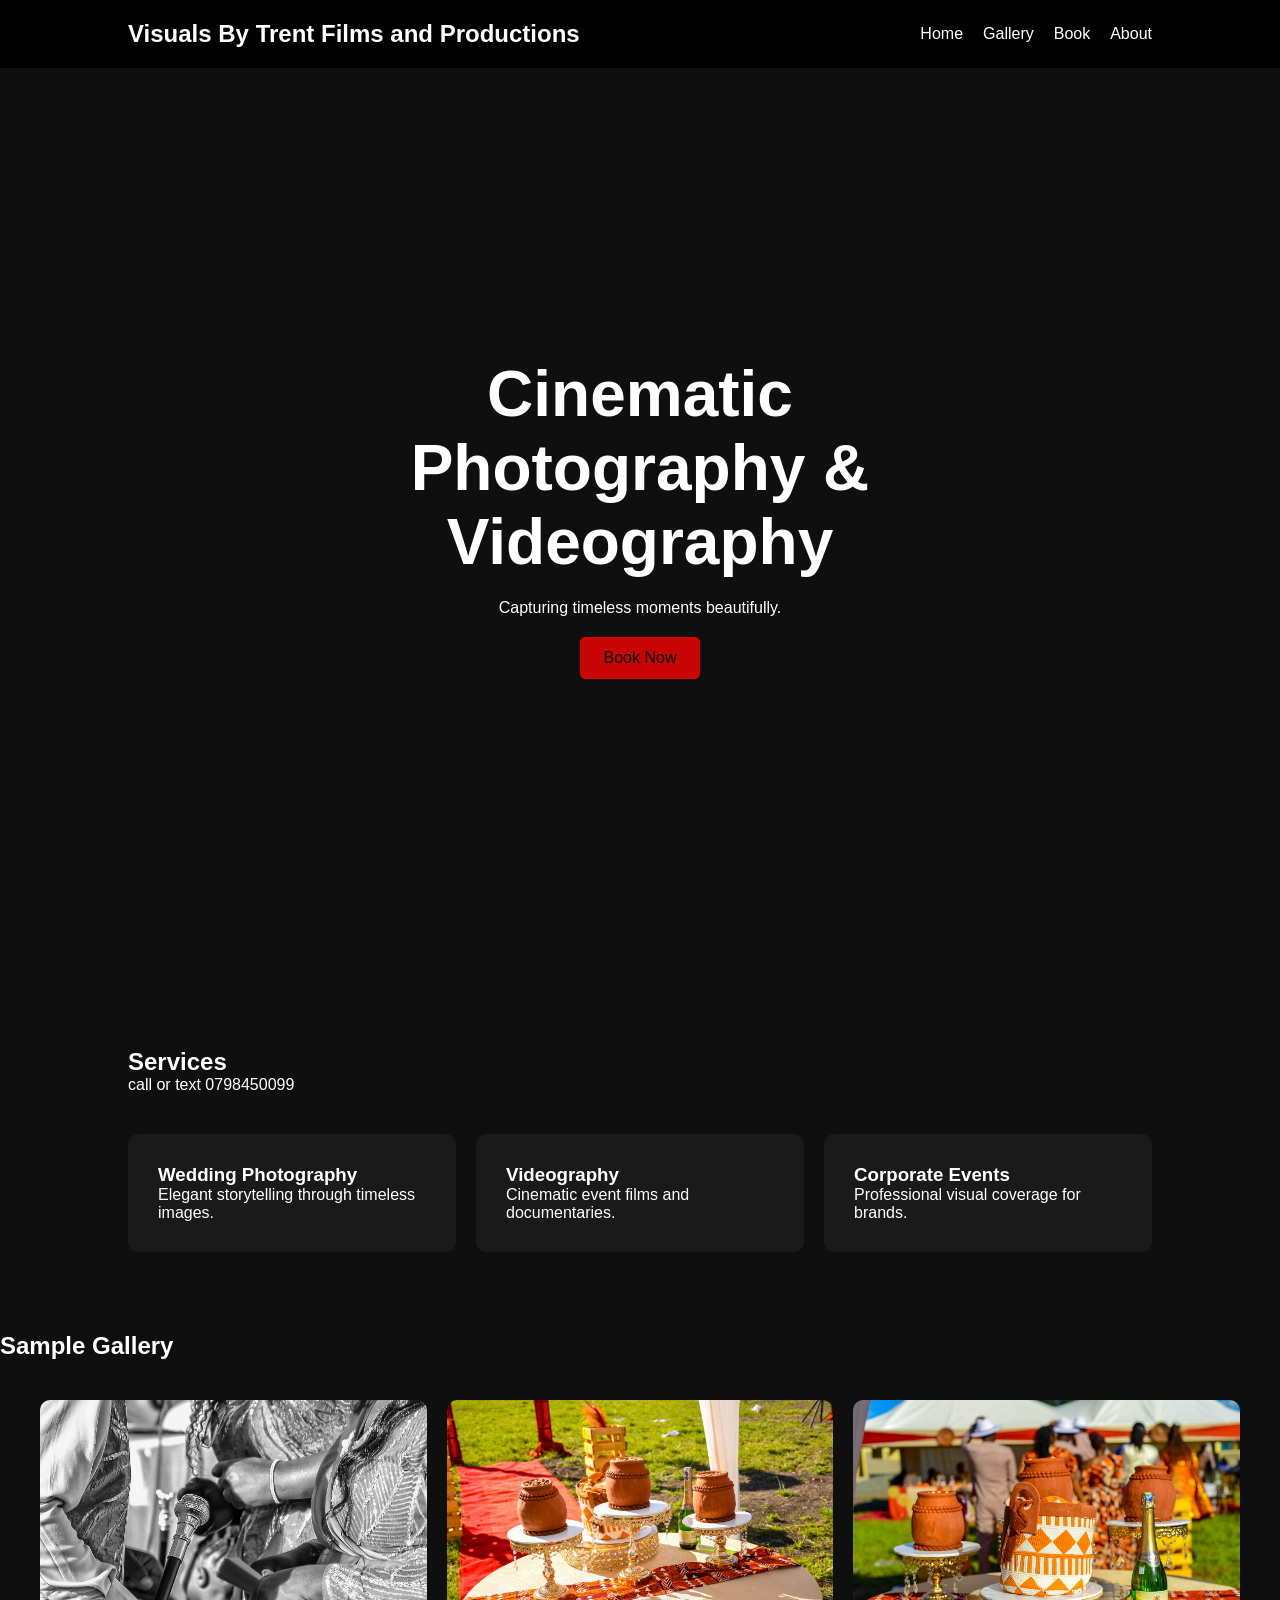
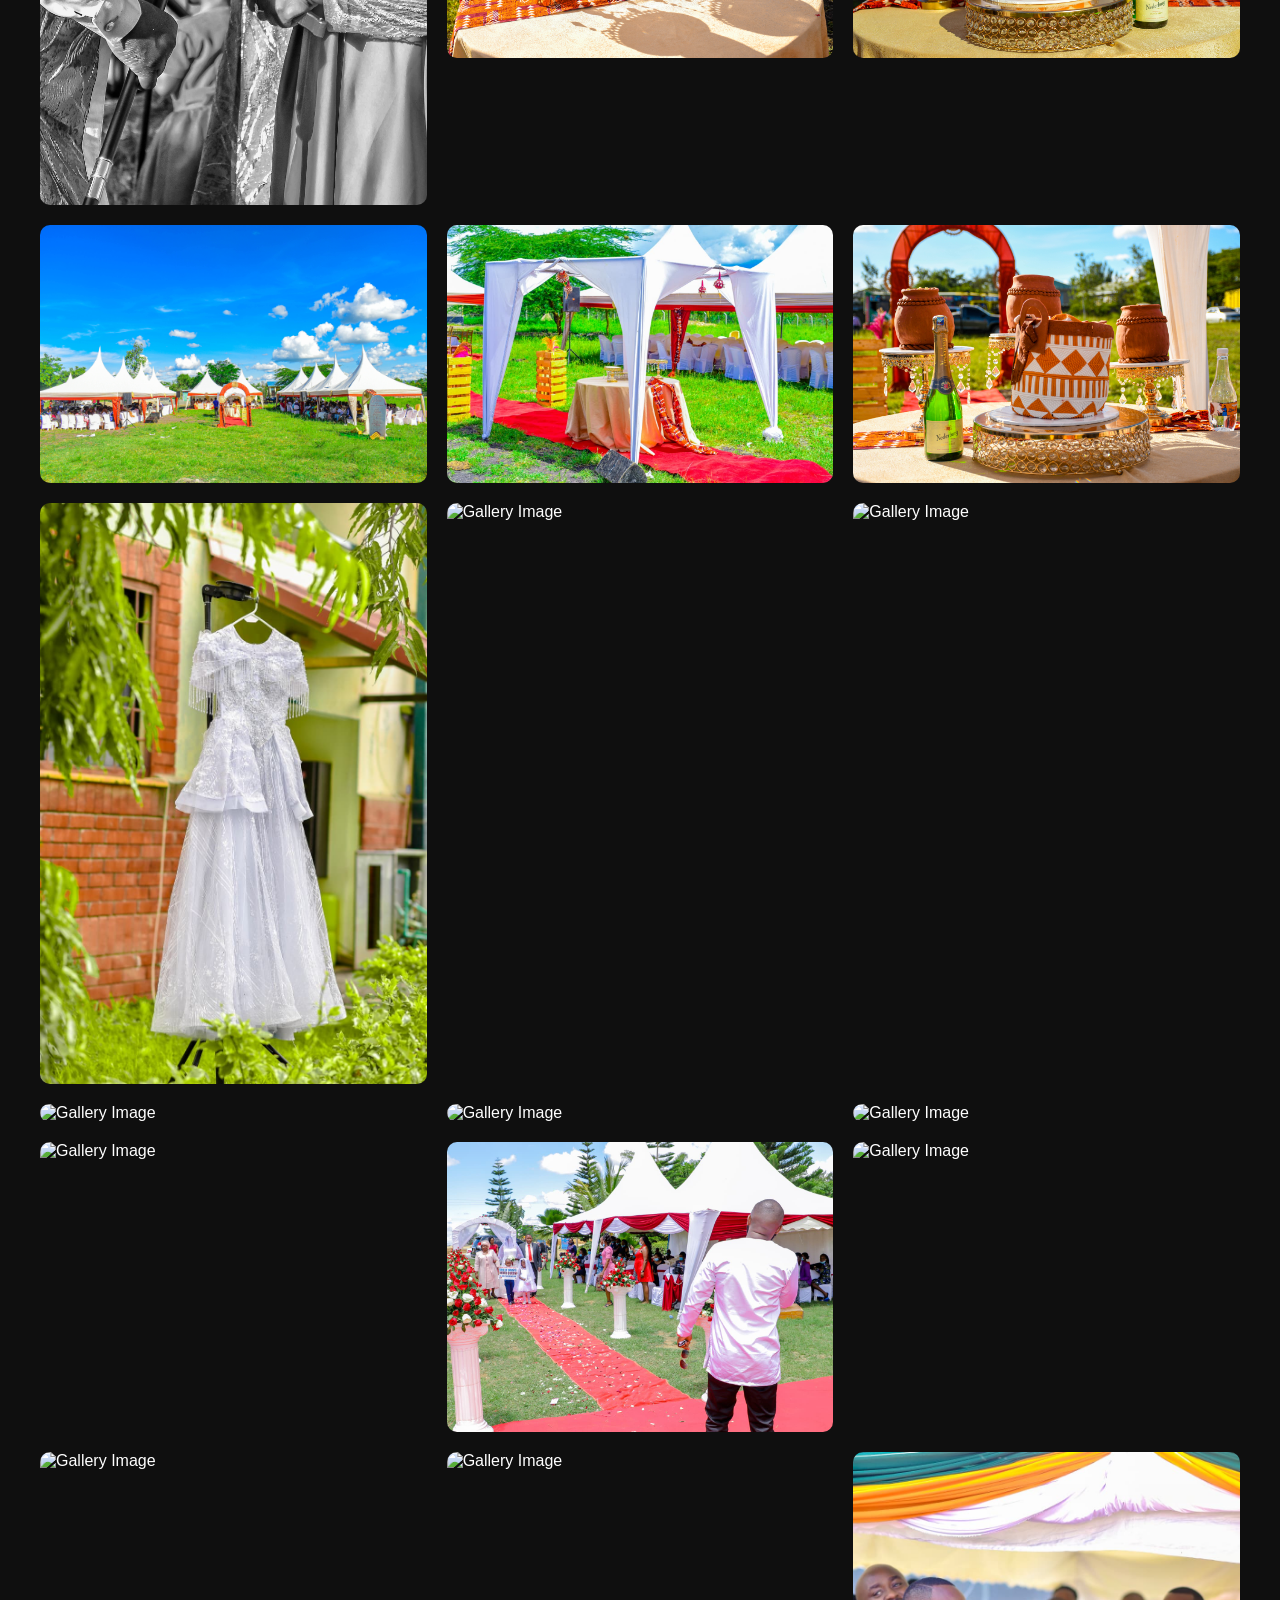
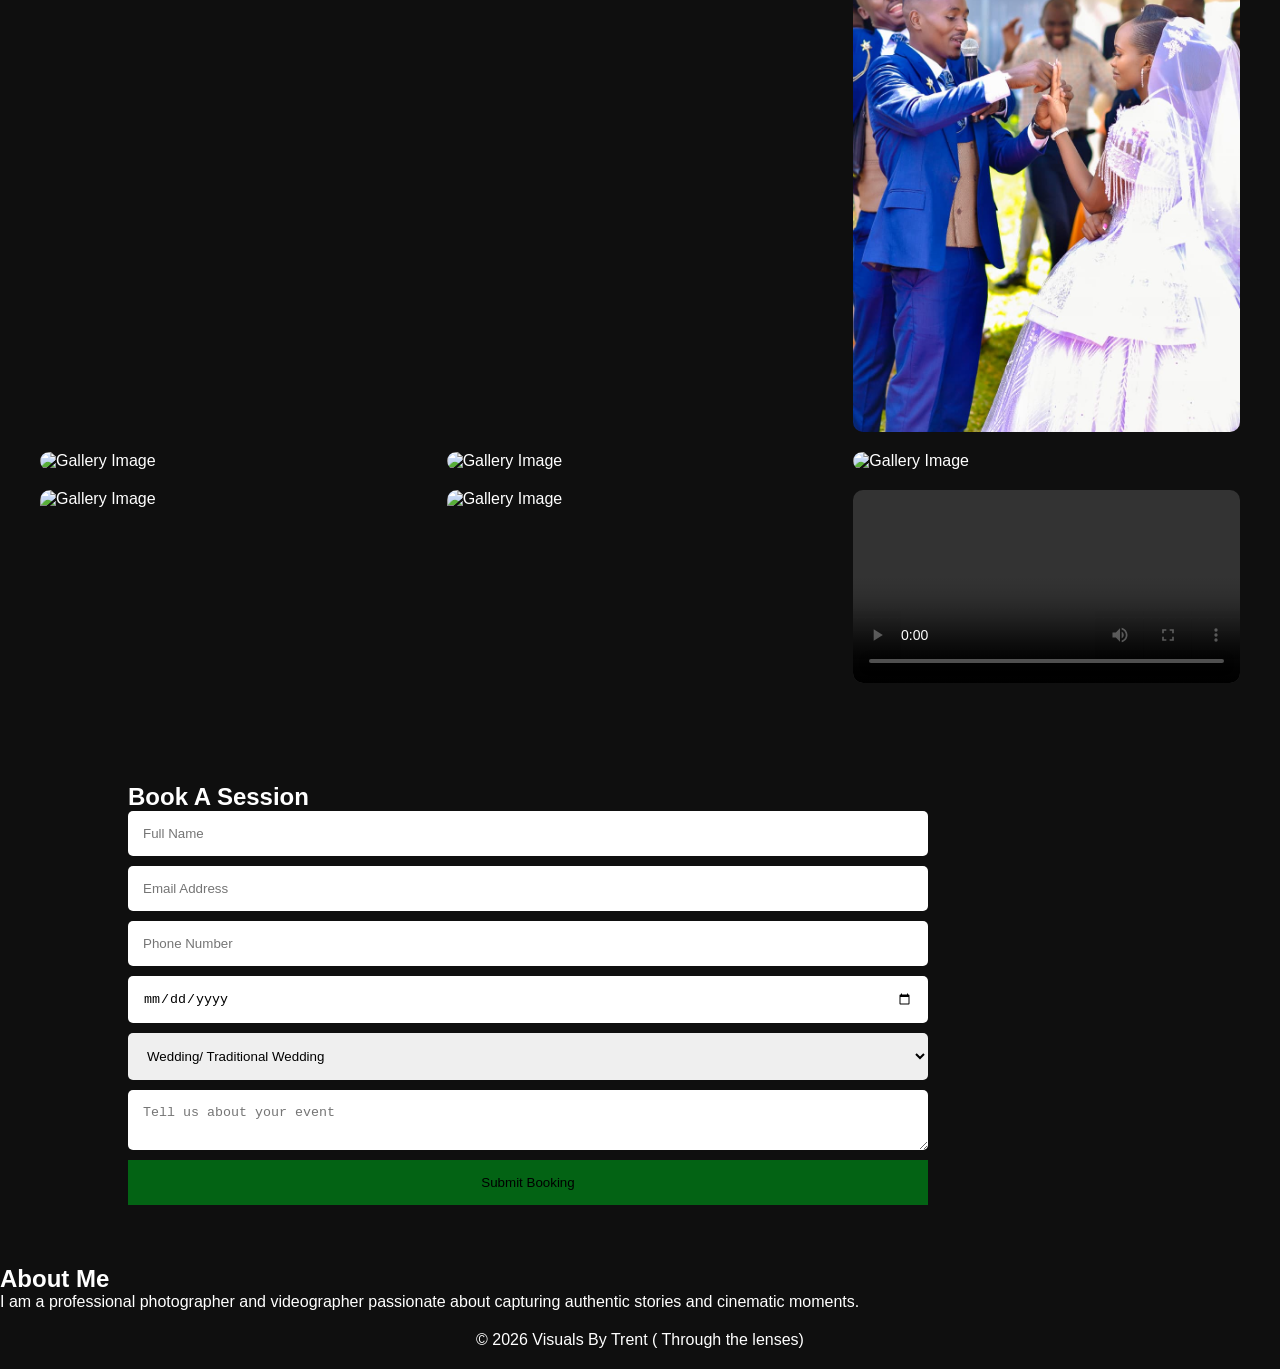
==== trentphotography.html @ 76903b7b "Add files via upload" ====
<!DOCTYPE html>
<html lang="en">
<head>
    <meta charset="UTF-8">
    <meta name="viewport" content="width=device-width, initial-scale=1.0">
    <title>Visuals By Trent</title>
    <link rel="stylesheet" href="css/style.css">
</head>
<body>

    <header>
        <nav>
            <h1>Visuals By Trent Films and Productions </h1>

            <ul>
                <li><a href="index.html">Home</a></li>
                <li><a href="gallery.html">Gallery</a></li>
                <li><a href="booking.html">Book</a></li>
                <li><a href="about.html">About</a></li>
            </ul>
        </nav>
    </header>

    <section class="hero">
        <video autoplay muted loop>
            <source src="video one.mp4" type="video/mp4">
            
        </video>

        <div class="hero-content">
            <h2>Cinematic Photography & Videography</h2>
            <p>Capturing timeless moments beautifully.</p>
            <a href="booking.html" class="btn">Book Now</a>
        </div>
    </section>

    <section class="services">
        <h2>Services</h2>

<Whatsapp> call or text 0798450099
        <div class="service-grid">
            <div class="card">
                <h3>Wedding Photography</h3>
                <p>Elegant storytelling through timeless images.</p>
            </div>

            <div class="card">
                <h3>Videography</h3>
                <p>Cinematic event films and documentaries.</p>
            </div>

            <div class="card">
                <h3>Corporate Events</h3>
                <p>Professional visual coverage for brands.</p>
            </div>
        </div>
    </section>

    

    <script src="js/app.js"></script>
</body>
</html>

<!DOCTYPE html>
<html lang="en">
<head>
    <meta charset="UTF-8">
    <meta name="viewport" content="width=device-width, initial-scale=1.0">
    <title>Gallery</title>
    <link rel="stylesheet" href="css/style.css">
</head>
<body>

<section class="gallery-page">
    <h1>Sample Gallery</h1>

    <div class="gallery-grid">
        <img src="pic 6.jpeg" alt="Gallery Image">
        <img src="photo 1.jpg" alt="Gallery Image">
        <img src="photo 5.jpg" alt="Gallery Image">
        <img src="photo 7.jpg" alt="Gallery Image">
        <img src="photo 8.jpeg" alt="Gallery Image">
        <img src="photo 3.jpg" alt="Gallery Image">
        <img src="wed.jpeg" alt="Gallery Image">
        <img src="wed 2.jpeg" alt="Gallery Image">
        <img src="wed 19.jpeg" alt="Gallery Image">
        <img src="wed 7.jpeg" alt="Gallery Image">
        <img src="wed 8.jpeg" alt="Gallery Image">
        <img src="wed 10.jpeg" alt="Gallery Image">
        <img src="wed 7.jpeg" alt="Gallery Image">
        <img src="wed 21.jpeg" alt="Gallery Image">
        <img src="wed 18.jpeg" alt="Gallery Image">
        <img src="wed 6.jpeg" alt="Gallery Image">
        <img src="wed 13.jpeg" alt="Gallery Image">
        <img src="wed 22.jpeg" alt="Gallery Image">
        <img src="wed 9.jpeg" alt="Gallery Image">
        <img src="wed 11.jpeg" alt="Gallery Image">
        <img src="wed 12.jpeg" alt="Gallery Image">
        <img src="wed 15.jpeg" alt="Gallery Image">
        <img src="wed 16.jpeg" alt="Gallery Image">

        <video controls>
            <source src="video one.mp4" type="video/mp4">
        </video>


    </div>
</section>

</body>
</html>

<!DOCTYPE html>
<html lang="en">
<head>
    <meta charset="UTF-8">
    <meta name="viewport" content="width=device-width, initial-scale=1.0">
    <title>Book A Session</title>
    <link rel="stylesheet" href="css/style.css">
</head>
<body>

<section class="booking-section">

    <h1>Book A Session</h1>

    <form id="bookingForm">

        <input type="text" id="name" placeholder="Full Name" required>

        <input type="email" id="email" placeholder="Email Address" required>

        <input type="tel" id="phone" placeholder="Phone Number" required>

        <input type="date" id="eventDate" required>

        <select id="eventType">
            <option>Wedding/ Traditional Wedding</option>
            <option>Birthday</option>
            <option>Corporate Event</option>
            <option>Burial</option>
            <option>Real Estates</option>
            <option>Music Video</option>
        </select>

        <textarea id="message" placeholder="Tell us about your event"></textarea>

        <button type="submit">Submit Booking</button>

    </form>

</section>

<script src="js/app.js"></script>

</body>
</html>

<!DOCTYPE html>
<html lang="en">
<head>
    <meta charset="UTF-8">
    <meta name="viewport" content="width=device-width, initial-scale=1.0">
    <title>About</title>
    <link rel="stylesheet" href="css/style.css">
</head>
<body>

<section class="about-page">

    <h1>About Me</h1>

    <p>
        I am a professional photographer and videographer passionate about
        capturing authentic stories and cinematic moments.
    </p>

</section>

</body>
<footer>
        <p>© 2026 Visuals By Trent 
            ( Through the lenses)</p>
    </footer>

</html>
---- css/style.css ----
* {
    margin: 0;
    padding: 0;
    box-sizing: border-box;
}

body {
    font-family: Arial, sans-serif;
    background: #0f0f0f;
    color: white;
}

nav {
    display: flex;
    justify-content: space-between;
    align-items: center;
    padding: 20px 10%;
    background: black;
}

nav ul {
    display: flex;
    list-style: none;
    gap: 20px;
}

nav a {
    color: white;
    text-decoration: none;
}

.hero {
    position: relative;
    height: 100vh;
    overflow: hidden;
}

.hero video {
    width: 100%;
    height: 100%;
    object-fit: cover;
}

.hero-content {
    position: absolute;
    top: 50%;
    left: 50%;
    transform: translate(-50%, -50%);
    text-align: center;
}

.hero-content h2 {
    font-size: 4rem;
    margin-bottom: 20px;
}

.btn {
    display: inline-block;
    margin-top: 20px;
    padding: 12px 24px;
    background: rgb(202, 5, 5);
    color: black;
    text-decoration: none;
    border-radius: 5px;
}

.services {
    padding: 80px 10%;
}

.service-grid {
    display: grid;
    grid-template-columns: repeat(auto-fit, minmax(250px, 1fr));
    gap: 20px;
    margin-top: 40px;
}

.card {
    background: #1a1a1a;
    padding: 30px;
    border-radius: 10px;
}

.gallery-grid {
    display: grid;
    grid-template-columns: repeat(auto-fit, minmax(300px, 1fr));
    gap: 20px;
    padding: 40px;
}

.gallery-grid img,
.gallery-grid video {
    width: 100%;
    border-radius: 10px;
}

.booking-section {
    padding: 60px 10%;
}

form {
    display: flex;
    flex-direction: column;
    gap: 10px;
    max-width: 800px;
}

input,
textarea,
select {
    padding: 15px;
    border: none;
    border-radius: 5px;
}

button {
    padding: 15px;
    border: none;
    background: rgb(3, 99, 20);
    color: black;
    cursor: pointer;
}

footer {
    text-align: center;
    padding: 20px;
}

@media(max-width:768px) {

    nav {
        flex-direction: column;
        gap: 20px;
    }

    .hero-content h2 {
        font-size: 2rem;
    }
}
---- css/style.css ----
* {
    margin: 0;
    padding: 0;
    box-sizing: border-box;
}

body {
    font-family: Arial, sans-serif;
    background: #0f0f0f;
    color: white;
}

nav {
    display: flex;
    justify-content: space-between;
    align-items: center;
    padding: 20px 10%;
    background: black;
}

nav ul {
    display: flex;
    list-style: none;
    gap: 20px;
}

nav a {
    color: white;
    text-decoration: none;
}

.hero {
    position: relative;
    height: 100vh;
    overflow: hidden;
}

.hero video {
    width: 100%;
    height: 100%;
    object-fit: cover;
}

.hero-content {
    position: absolute;
    top: 50%;
    left: 50%;
    transform: translate(-50%, -50%);
    text-align: center;
}

.hero-content h2 {
    font-size: 4rem;
    margin-bottom: 20px;
}

.btn {
    display: inline-block;
    margin-top: 20px;
    padding: 12px 24px;
    background: rgb(202, 5, 5);
    color: black;
    text-decoration: none;
    border-radius: 5px;
}

.services {
    padding: 80px 10%;
}

.service-grid {
    display: grid;
    grid-template-columns: repeat(auto-fit, minmax(250px, 1fr));
    gap: 20px;
    margin-top: 40px;
}

.card {
    background: #1a1a1a;
    padding: 30px;
    border-radius: 10px;
}

.gallery-grid {
    display: grid;
    grid-template-columns: repeat(auto-fit, minmax(300px, 1fr));
    gap: 20px;
    padding: 40px;
}

.gallery-grid img,
.gallery-grid video {
    width: 100%;
    border-radius: 10px;
}

.booking-section {
    padding: 60px 10%;
}

form {
    display: flex;
    flex-direction: column;
    gap: 10px;
    max-width: 800px;
}

input,
textarea,
select {
    padding: 15px;
    border: none;
    border-radius: 5px;
}

button {
    padding: 15px;
    border: none;
    background: rgb(3, 99, 20);
    color: black;
    cursor: pointer;
}

footer {
    text-align: center;
    padding: 20px;
}

@media(max-width:768px) {

    nav {
        flex-direction: column;
        gap: 20px;
    }

    .hero-content h2 {
        font-size: 2rem;
    }
}
---- css/style.css ----
* {
    margin: 0;
    padding: 0;
    box-sizing: border-box;
}

body {
    font-family: Arial, sans-serif;
    background: #0f0f0f;
    color: white;
}

nav {
    display: flex;
    justify-content: space-between;
    align-items: center;
    padding: 20px 10%;
    background: black;
}

nav ul {
    display: flex;
    list-style: none;
    gap: 20px;
}

nav a {
    color: white;
    text-decoration: none;
}

.hero {
    position: relative;
    height: 100vh;
    overflow: hidden;
}

.hero video {
    width: 100%;
    height: 100%;
    object-fit: cover;
}

.hero-content {
    position: absolute;
    top: 50%;
    left: 50%;
    transform: translate(-50%, -50%);
    text-align: center;
}

.hero-content h2 {
    font-size: 4rem;
    margin-bottom: 20px;
}

.btn {
    display: inline-block;
    margin-top: 20px;
    padding: 12px 24px;
    background: rgb(202, 5, 5);
    color: black;
    text-decoration: none;
    border-radius: 5px;
}

.services {
    padding: 80px 10%;
}

.service-grid {
    display: grid;
    grid-template-columns: repeat(auto-fit, minmax(250px, 1fr));
    gap: 20px;
    margin-top: 40px;
}

.card {
    background: #1a1a1a;
    padding: 30px;
    border-radius: 10px;
}

.gallery-grid {
    display: grid;
    grid-template-columns: repeat(auto-fit, minmax(300px, 1fr));
    gap: 20px;
    padding: 40px;
}

.gallery-grid img,
.gallery-grid video {
    width: 100%;
    border-radius: 10px;
}

.booking-section {
    padding: 60px 10%;
}

form {
    display: flex;
    flex-direction: column;
    gap: 10px;
    max-width: 800px;
}

input,
textarea,
select {
    padding: 15px;
    border: none;
    border-radius: 5px;
}

button {
    padding: 15px;
    border: none;
    background: rgb(3, 99, 20);
    color: black;
    cursor: pointer;
}

footer {
    text-align: center;
    padding: 20px;
}

@media(max-width:768px) {

    nav {
        flex-direction: column;
        gap: 20px;
    }

    .hero-content h2 {
        font-size: 2rem;
    }
}
---- css/style.css ----
* {
    margin: 0;
    padding: 0;
    box-sizing: border-box;
}

body {
    font-family: Arial, sans-serif;
    background: #0f0f0f;
    color: white;
}

nav {
    display: flex;
    justify-content: space-between;
    align-items: center;
    padding: 20px 10%;
    background: black;
}

nav ul {
    display: flex;
    list-style: none;
    gap: 20px;
}

nav a {
    color: white;
    text-decoration: none;
}

.hero {
    position: relative;
    height: 100vh;
    overflow: hidden;
}

.hero video {
    width: 100%;
    height: 100%;
    object-fit: cover;
}

.hero-content {
    position: absolute;
    top: 50%;
    left: 50%;
    transform: translate(-50%, -50%);
    text-align: center;
}

.hero-content h2 {
    font-size: 4rem;
    margin-bottom: 20px;
}

.btn {
    display: inline-block;
    margin-top: 20px;
    padding: 12px 24px;
    background: rgb(202, 5, 5);
    color: black;
    text-decoration: none;
    border-radius: 5px;
}

.services {
    padding: 80px 10%;
}

.service-grid {
    display: grid;
    grid-template-columns: repeat(auto-fit, minmax(250px, 1fr));
    gap: 20px;
    margin-top: 40px;
}

.card {
    background: #1a1a1a;
    padding: 30px;
    border-radius: 10px;
}

.gallery-grid {
    display: grid;
    grid-template-columns: repeat(auto-fit, minmax(300px, 1fr));
    gap: 20px;
    padding: 40px;
}

.gallery-grid img,
.gallery-grid video {
    width: 100%;
    border-radius: 10px;
}

.booking-section {
    padding: 60px 10%;
}

form {
    display: flex;
    flex-direction: column;
    gap: 10px;
    max-width: 800px;
}

input,
textarea,
select {
    padding: 15px;
    border: none;
    border-radius: 5px;
}

button {
    padding: 15px;
    border: none;
    background: rgb(3, 99, 20);
    color: black;
    cursor: pointer;
}

footer {
    text-align: center;
    padding: 20px;
}

@media(max-width:768px) {

    nav {
        flex-direction: column;
        gap: 20px;
    }

    .hero-content h2 {
        font-size: 2rem;
    }
}
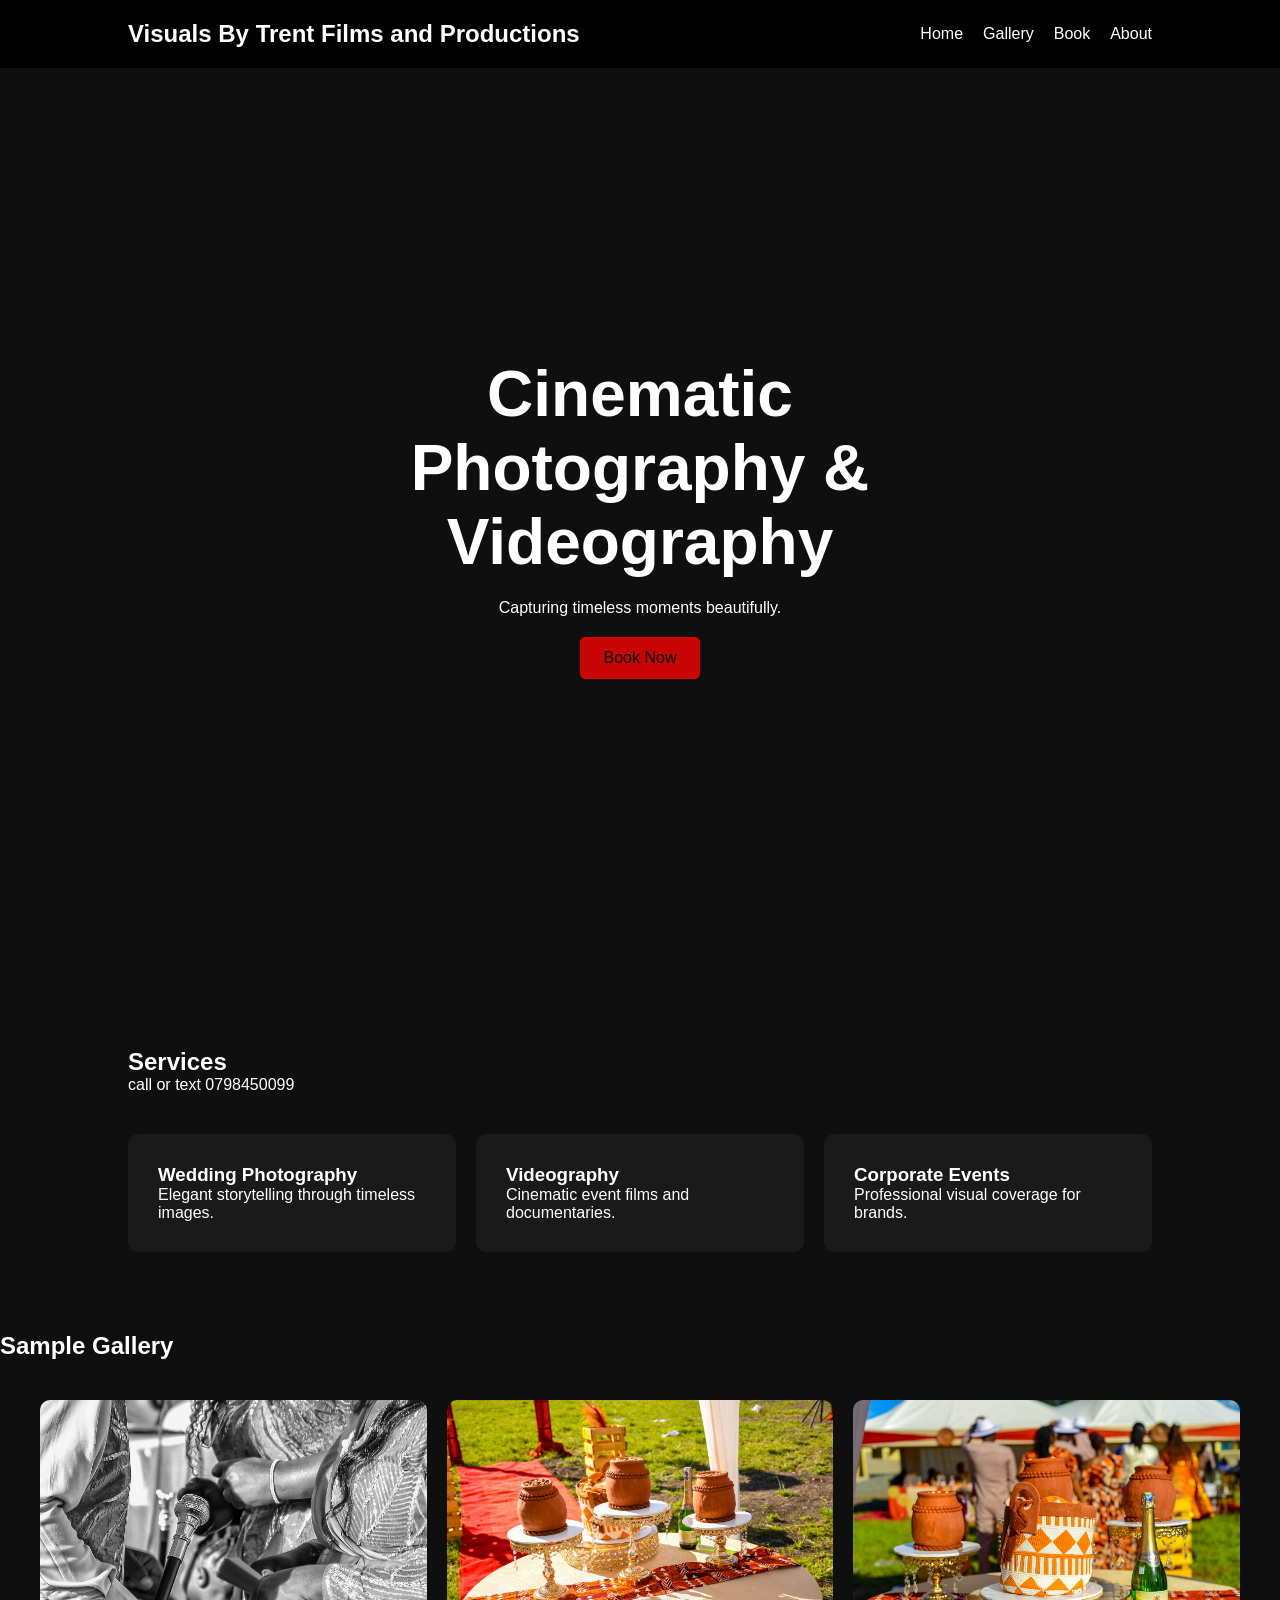
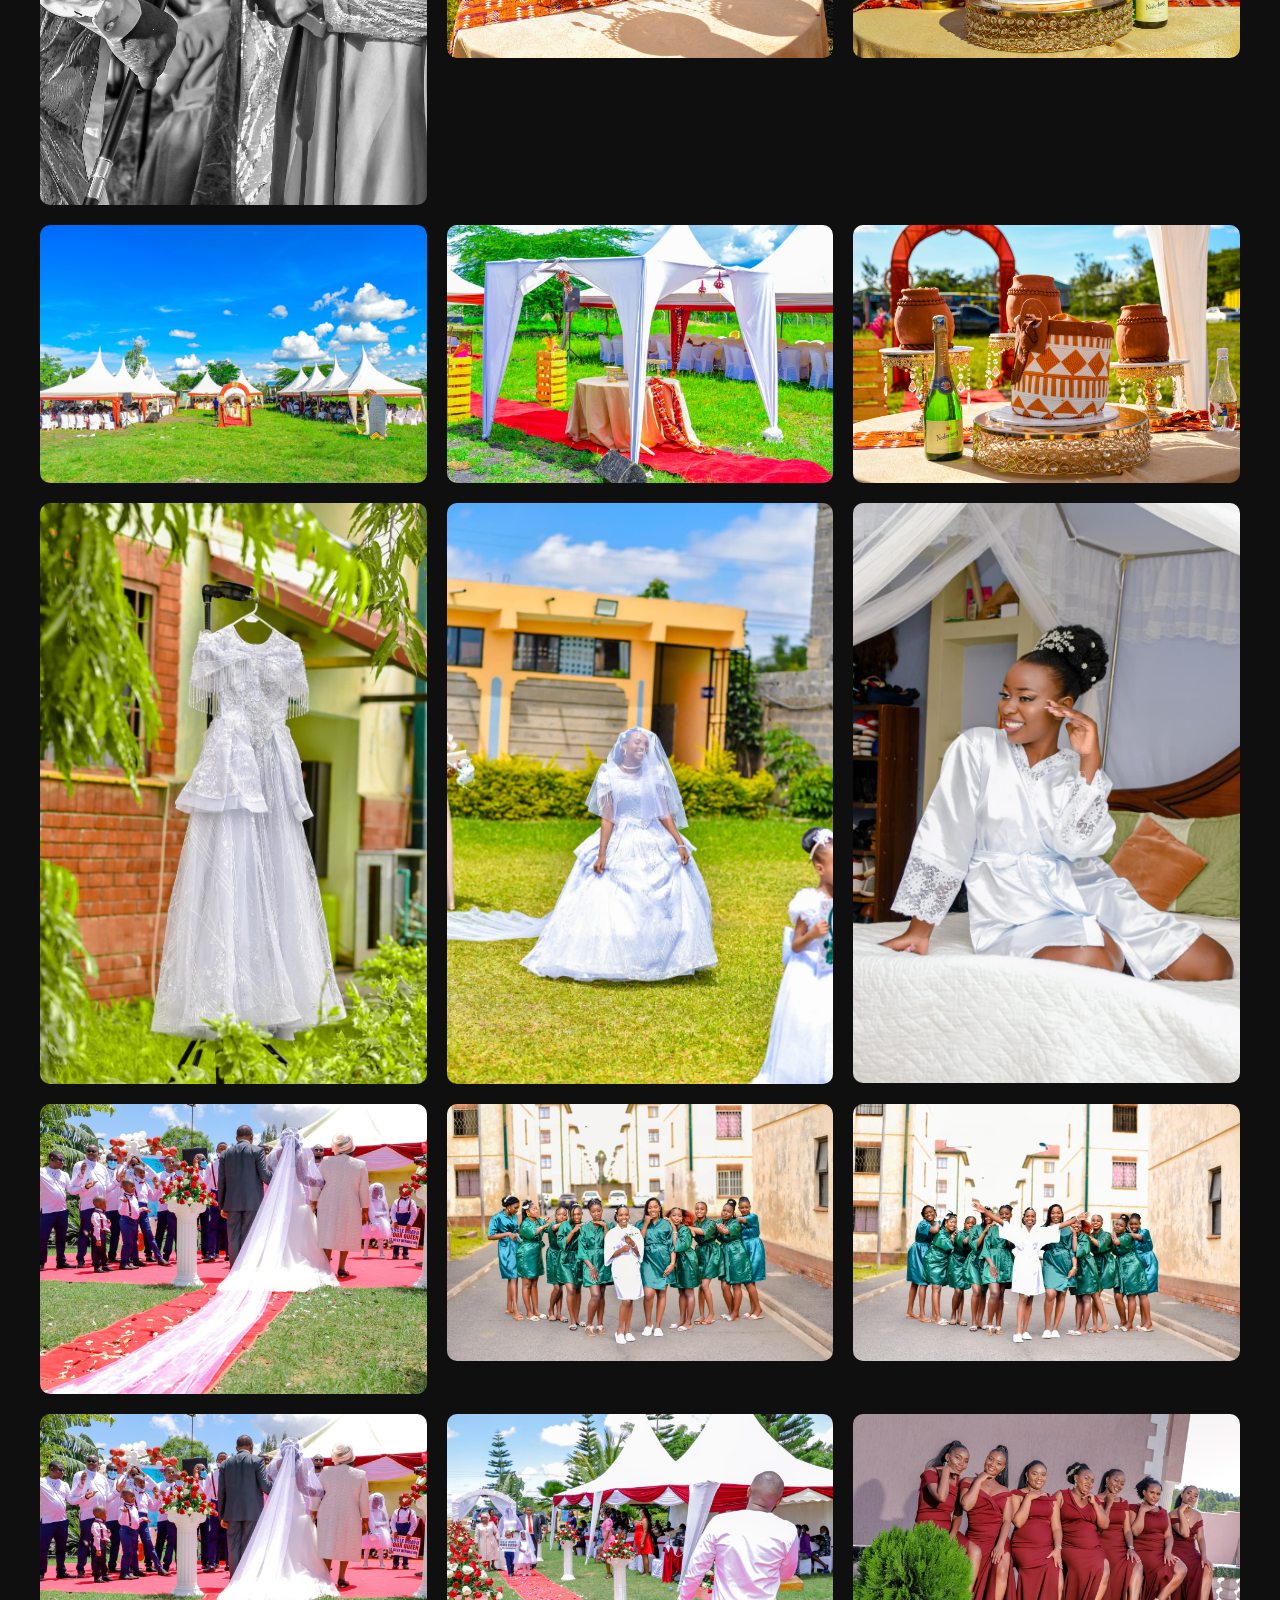
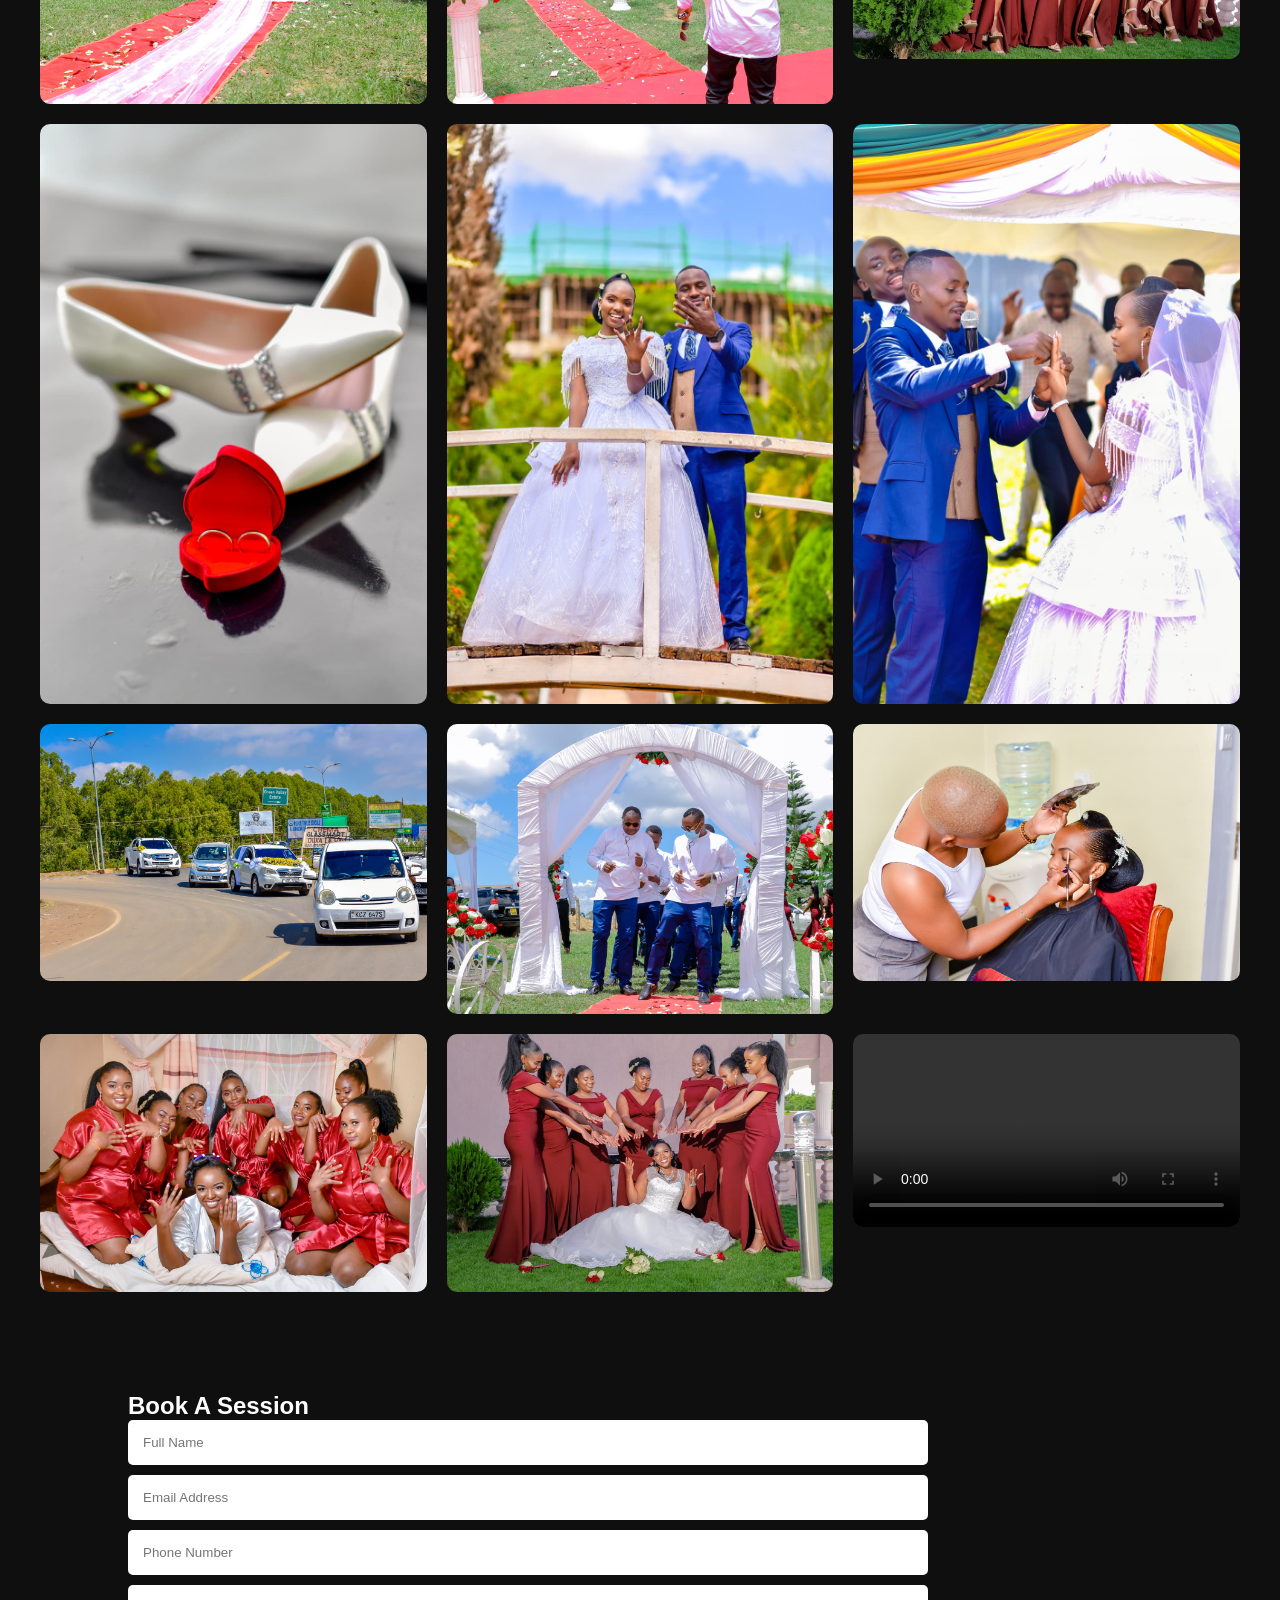
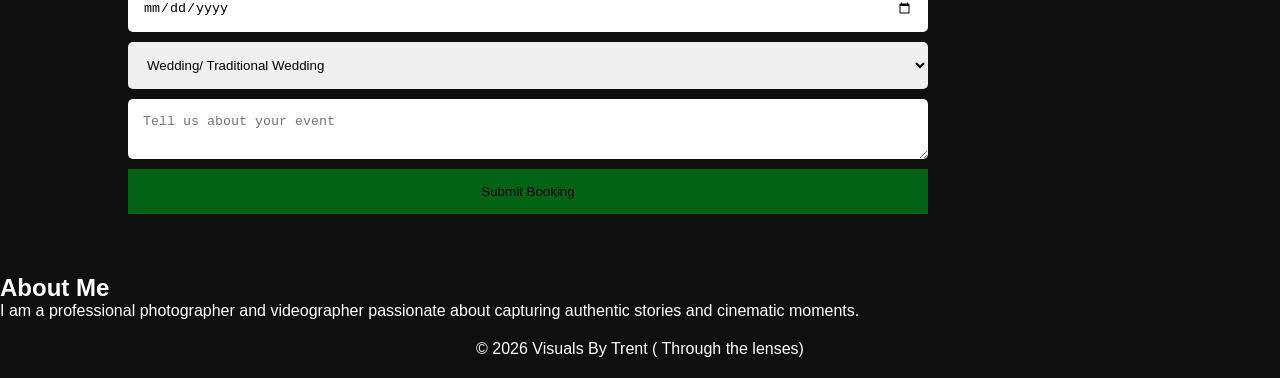
==== commit 8ee5bcff: "Update trentphotography.html" ====
--- a/trentphotography.html
+++ b/trentphotography.html
@@ -23,7 +23,7 @@
 
     <section class="hero">
         <video autoplay muted loop>
-            <source src="video one.mp4" type="video/mp4">
+            <source src="video f.mp4" type="video/mp4">
             
         </video>
 
@@ -101,7 +101,7 @@
         <img src="wed 16.jpeg" alt="Gallery Image">
 
         <video controls>
-            <source src="video one.mp4" type="video/mp4">
+            <source src="video f.mp4" type="video/mp4">
         </video>
 
 
@@ -186,4 +186,4 @@
 
 </html>
 
-    +    
